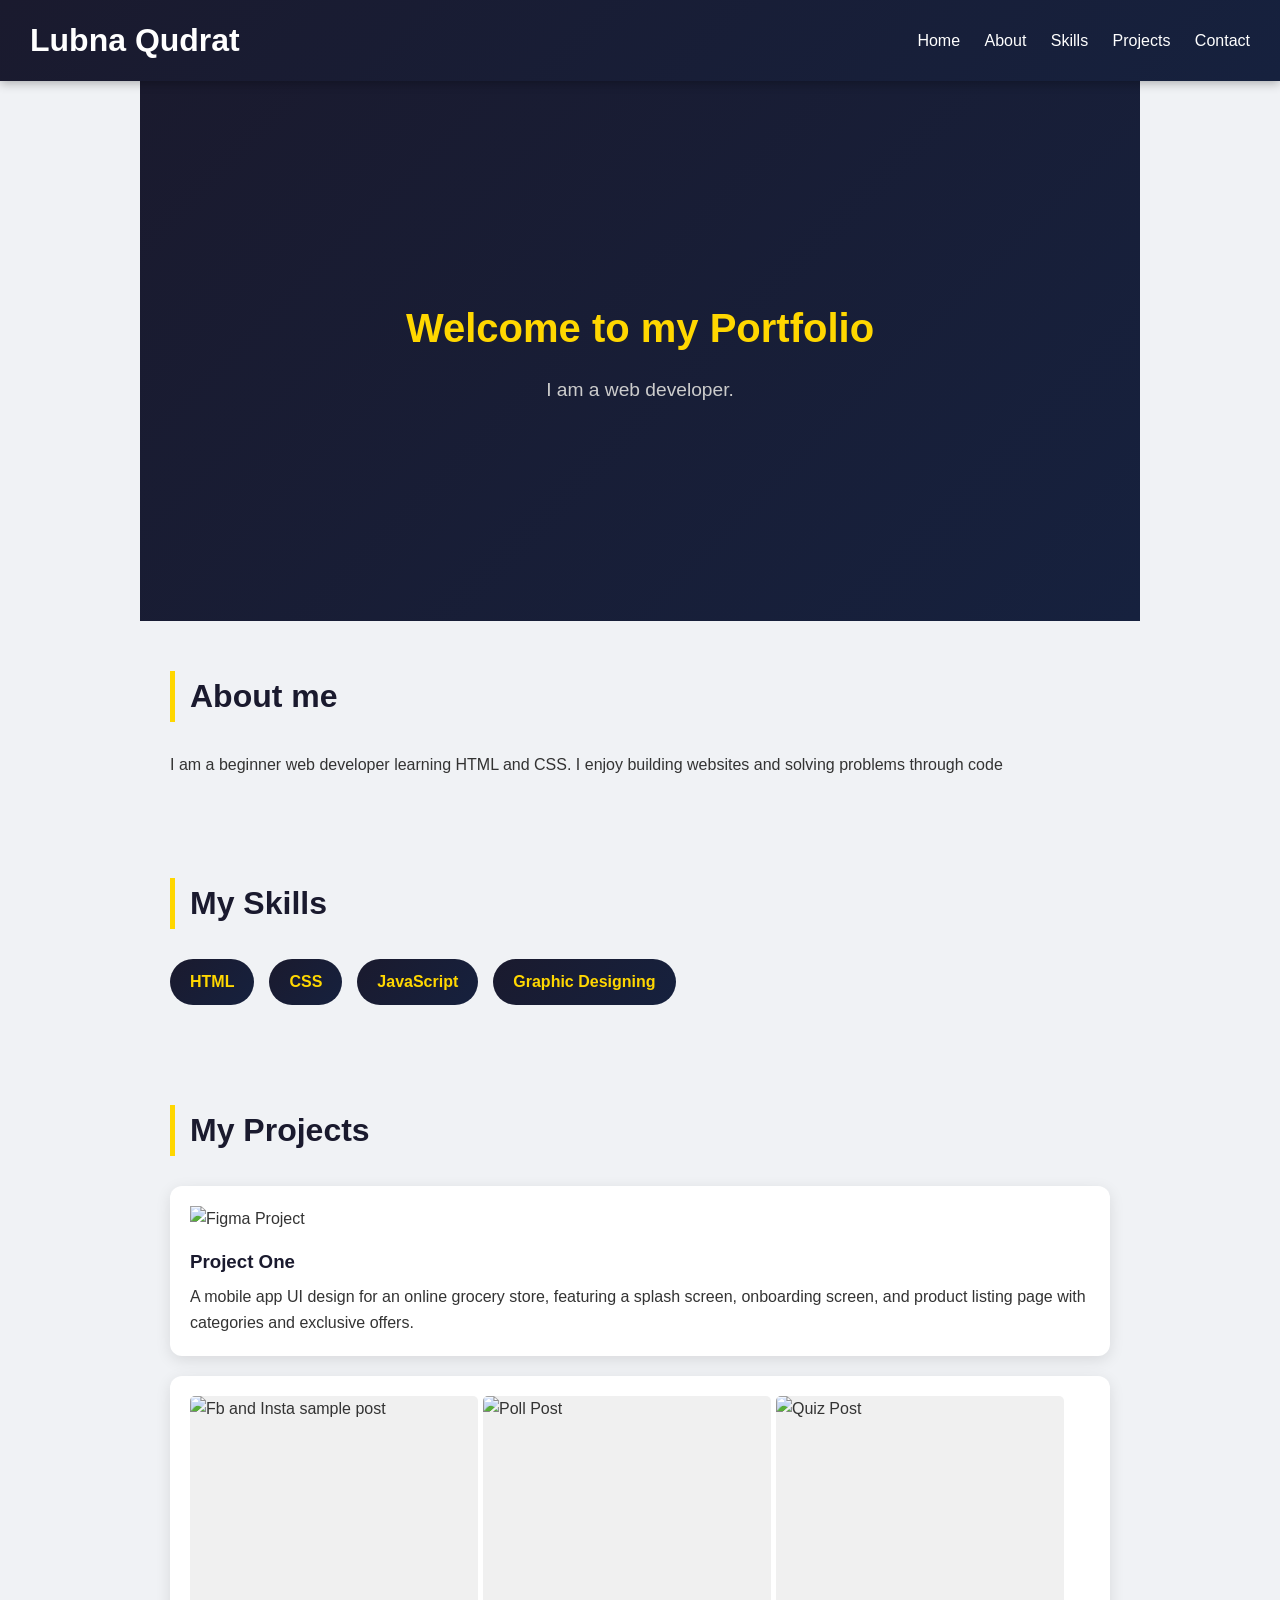
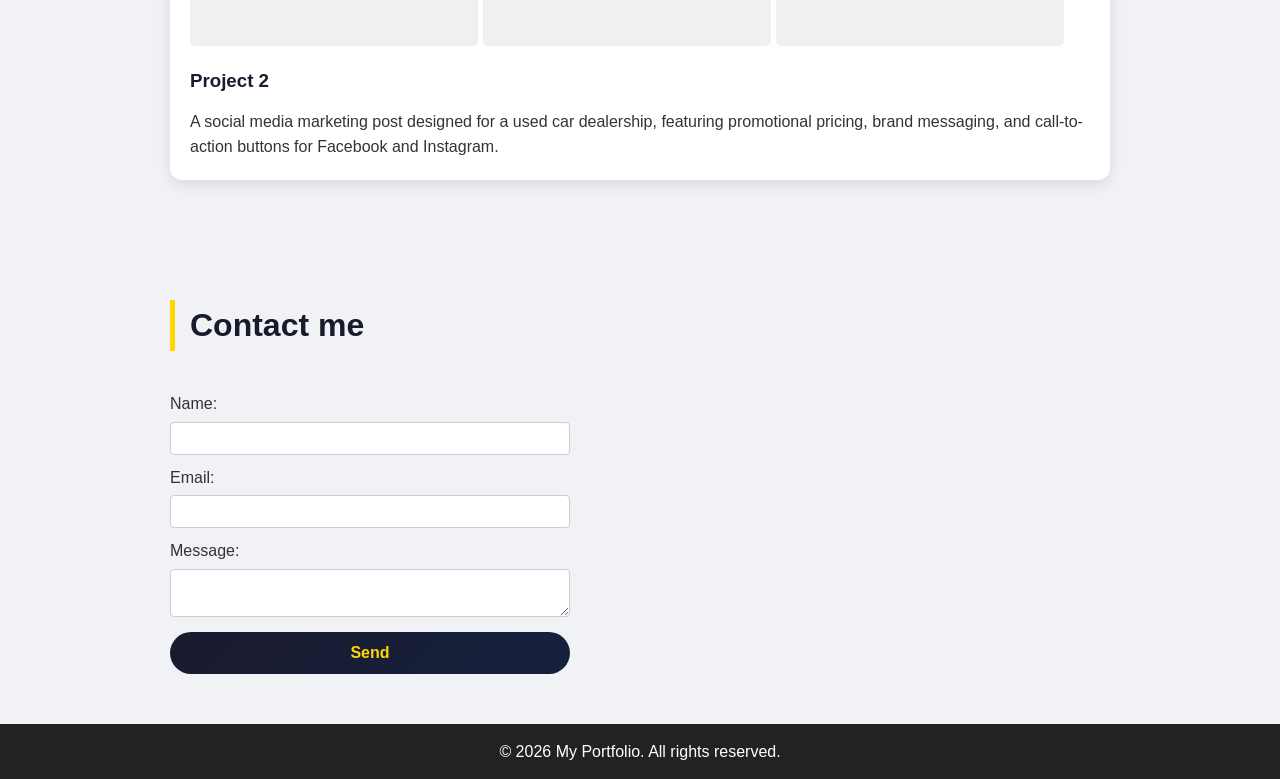
==== index.html @ 87b62861 "Add files via upload" ====
<!DOCTYPE html>
<html lang="en">
    <head>
        <meta charset="UTF-8">
        <meta name="viewport" content="width=device-width, initial-scale=1.0">
        <title>My Portfolio</title>
        <link rel="stylesheet" href="style.css">
    </head>
        <body>
            <header>
            <h1>Lubna Qudrat</h1>
            <nav>
                <a href="#home">Home</a>
                <a href="#about">About</a>
                <a href="#skills">Skills</a>
                <a href="#projects">Projects</a>
                <a href="#contact">Contact</a>
                </nav>
            </header>
            <section id="home">
            <h2>Welcome to my Portfolio</h2>
            <p>I am a web developer.</p>
            </section>
            <section id="about">
                <h2>About me</h2>
                <p>I am a beginner web developer learning HTML and CSS. I enjoy building websites and solving problems through code</p>
            </section>
            <section id="skills">
                <h2>My Skills</h2>
                <ul>
                    <li>HTML</li>
                    <li>CSS</li>
                    <li>JavaScript</li>
                    <li>Graphic Designing</li>
                </ul>
            </section>
            <section id="projects">
                <h2>My Projects</h2>
                <div class="project-card single-image">
                    <img src="projects/my_1st_figma_project.png" alt="Figma Project">
                    <h3>Project One</h3>
                    <p>A mobile app UI design for an online grocery store, featuring a splash screen, onboarding screen, and product listing page with categories and exclusive offers.</p>
                    </div>
                    <div class="project-card multi-image">
                        <img src="projects/marketing_projects/1st_post.png" alt="Fb and Insta sample post">
                        <img src="projects/marketing_projects/Globe_Automotive_Poll_Post2.png" alt="Poll Post">
                        <img src="projects/marketing_projects/Globe_Automotive_Quiz_Post3.png" alt="Quiz Post">
                        <h3>Project 2</h3>
                        <p>A social media marketing post designed for a used car dealership, featuring promotional pricing, brand messaging, and call-to-action buttons for Facebook and Instagram.</p>
                    </div>
            </section>
            <section id="contact">
                <h2>Contact me</h2>
                <form>

                    <label for="name">Name:</label>
                    <input type="text" id="name" name="name">
                    <label for="email">Email:</label>
                    <input type="email" id="email" name="email">
                    <label for="message">Message:</label>
                    <textarea id="message" name="message"></textarea>
                    <button type="submit">Send</button>
                    </form>
            </section>
            <footer>
            <p>&copy; 2026 My Portfolio. All rights reserved.</p>
</footer>
        </body>
</html>
---- style.css ----
* {
    margin: 0;
    padding: 0;
    box-sizing: border-box;
}
body
{
    font-family: Arial, Helvetica, sans-serif;
    line-height: 1.6;
    color: #333;
    background-color: #f0f2f5;
}
header
{
    display: flex;
    justify-content: space-between;
    align-items: center;
    background: linear-gradient(135deg, #1a1a2e, #16213e);
    color: #fff;
    padding: 15px 30px;
    position: sticky;
    top: 0;
    z-index: 100;
    box-shadow: 0 2px 10px rgba(0,0,0,0.3);
}
nav a{
    color: #fff;
    text-decoration: none;
    margin-left: 20px;
}
nav a:hover{
    color:#ffd700;
}
section{
    padding:50px 30px;
    max-width: 1000px;
    margin: auto;
}
section h2 {
    font-size: 2rem;
    margin-bottom: 30px;
    color: #1a1a2e;
    border-left: 5px solid #ffd700;
    padding-left: 15px;
}
#home {
    text-align: center;
    background: linear-gradient(135deg, #1a1a2e, #16213e);
    color: #fff;
    padding: 100px 30px;
    min-height: 60vh;
    display: flex;
    flex-direction: column;
    justify-content: center;
    align-items: center;
}
#home h2 {
    font-size: 2.5rem;
    margin-bottom: 15px;
    color: #ffd700;
    border-left: none;
    padding-left: 0; 
}
#home p {
    font-size: 1.2rem;
    color: #ccc;
}
#skills ul {
    list-style:none;
    display: flex;
    flex-wrap: wrap;
    gap: 15px;
}
#skills li {
    background: linear-gradient(135deg, #1a1a2e, #16213e);
    color: #ffd700;
    padding: 10px 20px;
    border-radius: 25px;
    font-weight: bold;
    transition: transform 0.2s;
}
#skills li:hover {
    transform: scale(1.05);
}
.project-card {
    background: #fff;
    padding: 20px;
    margin-bottom: 20px;
    border-radius: 12px;
    box-shadow: 0 4px 15px rgba(0,0,0,0.1);
    transition: transform 0.3s, box-shadow 0.3s;
}
.project-card:hover {
    transform: translateY(-5px);
    box-shadow: 0 8px 25px rgba(0,0,0,0.15);
}
.project-card h3 {
    margin: 15px 0 8px;
    color: #1a1a2e;
}
.single-image img {
    max-width: 100%;
    display: block;
}
.multi-image {
  display: flex;
  flex-direction: row;
  flex-wrap: wrap;
  align-items: flex-start;
  gap: 5px;
}
.multi-image h3, .multi-image p {
  width: 100%;
}
.multi-image img {
  width: 32%;
  height: 250px;
  object-fit: contain;
  border-radius: 5px;
  background: #f0f0f0;
}
form {
  display: flex;
  flex-direction: column;
  max-width: 400px;
}
form label {
  margin-top: 10px;
}

form input,
form textarea {
  padding: 8px;
  margin-top: 5px;
  border: 1px solid #ccc;
  border-radius: 4px;
}
form button {
    margin-top: 15px;
    padding: 12px;
    background: linear-gradient(135deg, #1a1a2e, #16213e);
    color: #ffd700;
    border: none;
    border-radius: 25px;
    cursor: pointer;
    font-size: 1rem;
    font-weight: bold;
    transition: opacity 0.3s;
}

form button:hover {
    opacity: 0.85;
}

/* Responsive */
@media (max-width: 768px) {
  header {
    flex-direction: column;
    text-align: center;
 }
 nav {
    display: flex;
    flex-wrap: wrap;
    justify-content: center;
    gap: 10px;
 }
nav a {
    margin-left: 0; 
}
}
footer {
  text-align: center;
  background: #222;
  color: #fff;
  padding: 15px;
}
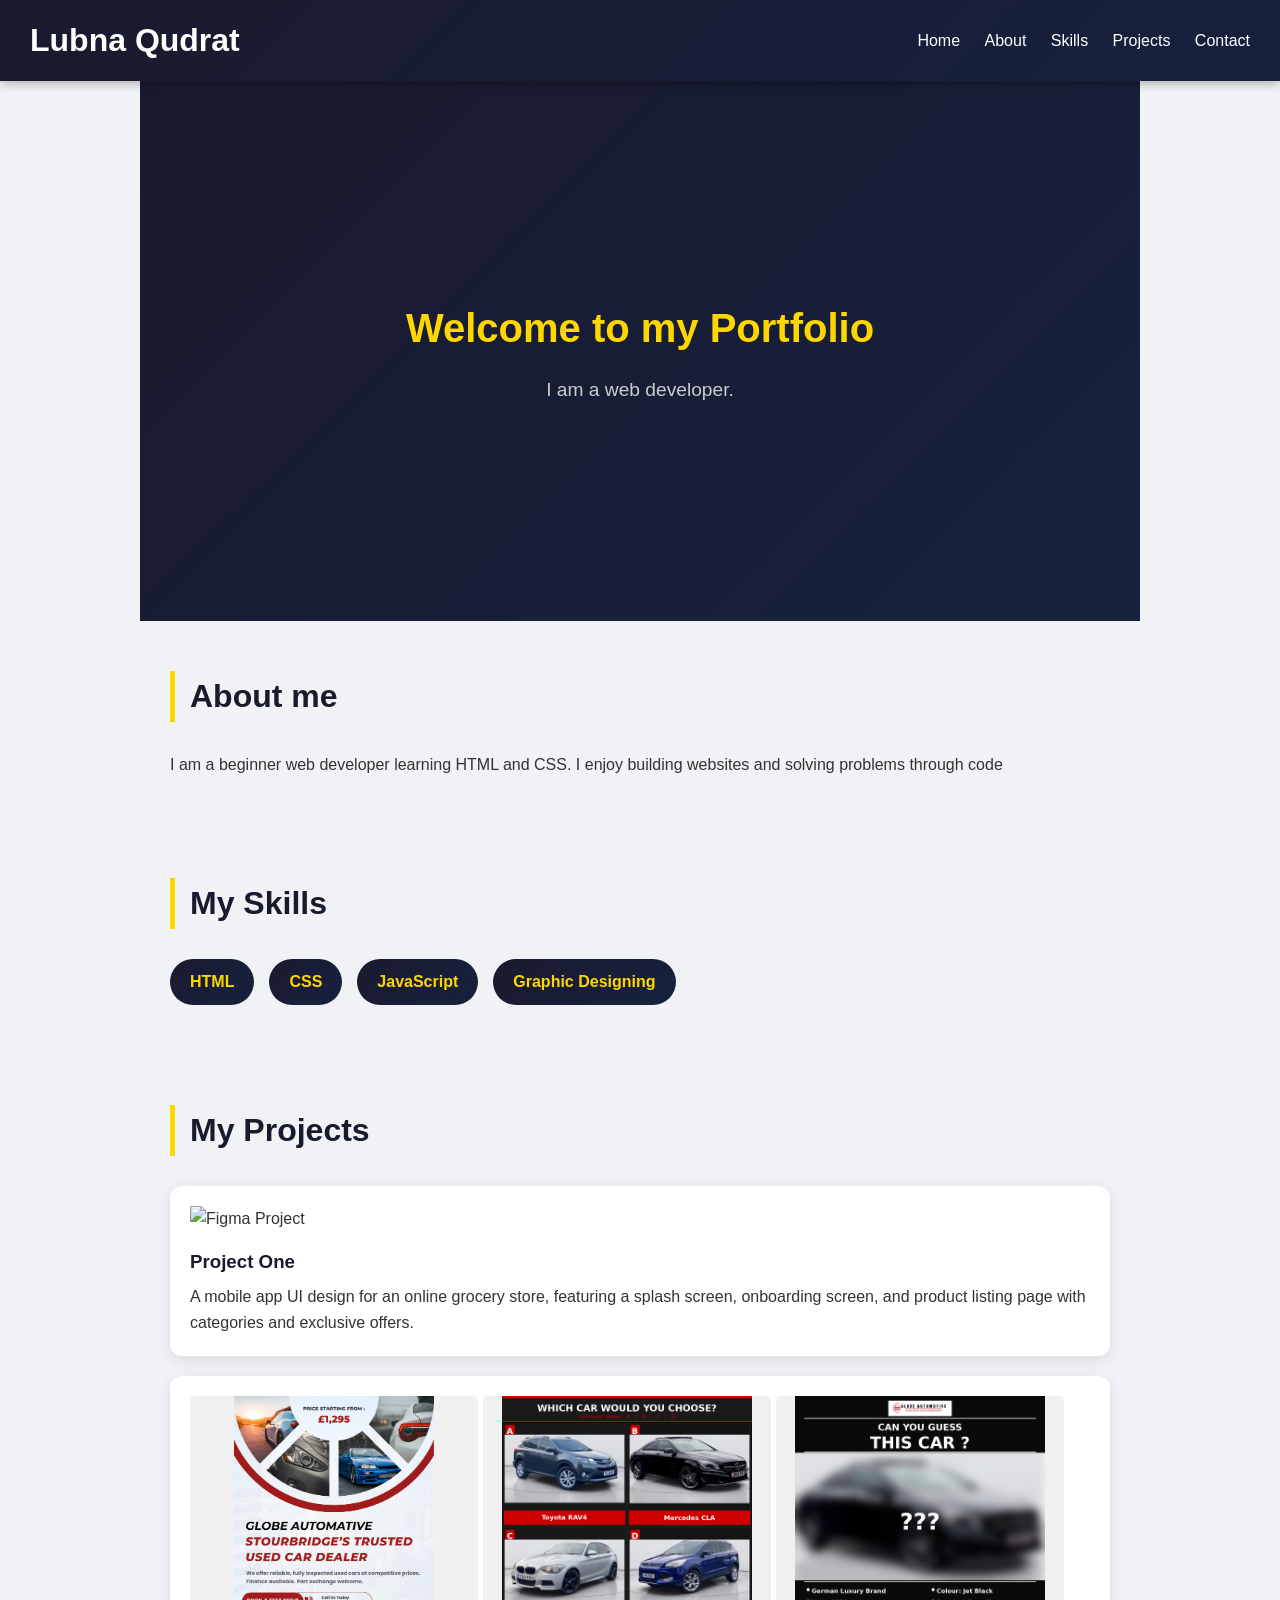
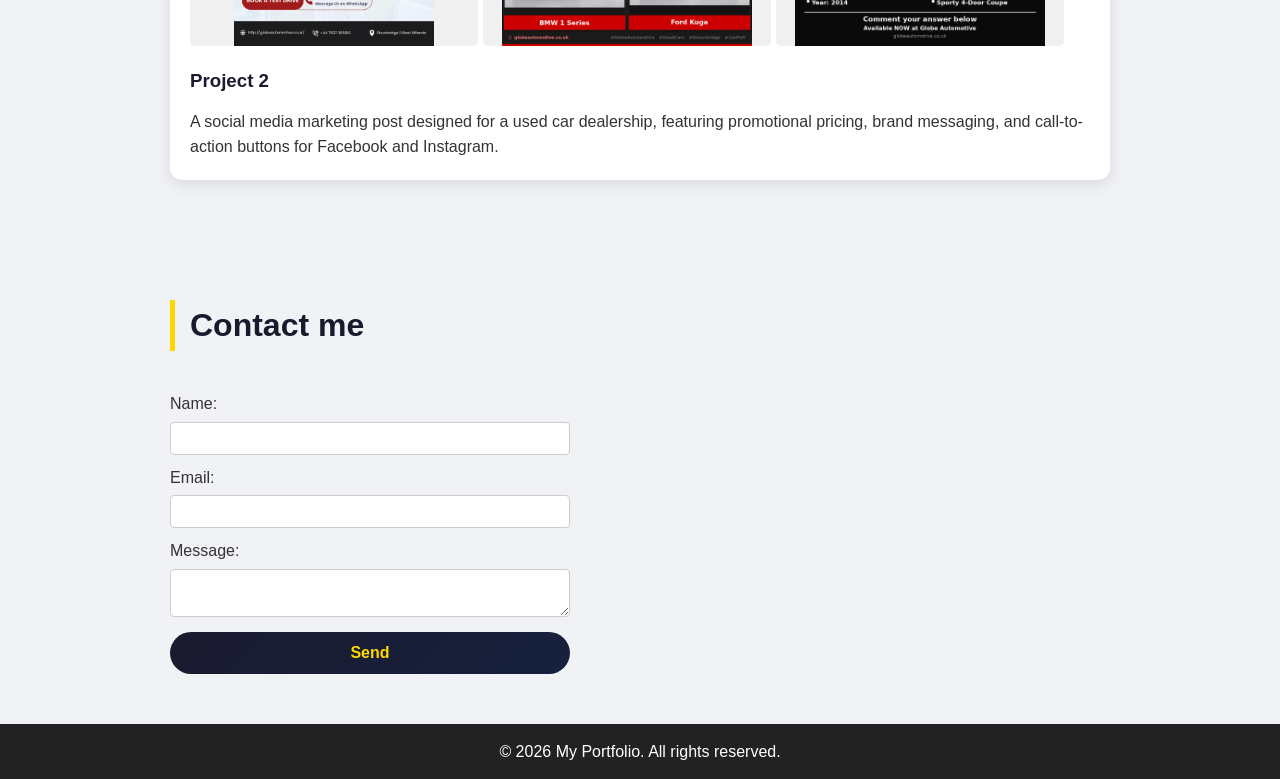
==== commit 7c49f5db: "Update index.html" ====
--- a/index.html
+++ b/index.html
@@ -42,9 +42,9 @@
                     <p>A mobile app UI design for an online grocery store, featuring a splash screen, onboarding screen, and product listing page with categories and exclusive offers.</p>
                     </div>
                     <div class="project-card multi-image">
-                        <img src="projects/marketing_projects/1st_post.png" alt="Fb and Insta sample post">
-                        <img src="projects/marketing_projects/Globe_Automotive_Poll_Post2.png" alt="Poll Post">
-                        <img src="projects/marketing_projects/Globe_Automotive_Quiz_Post3.png" alt="Quiz Post">
+                        <img src="1st_post.png" alt="Fb and Insta sample post">
+                        <img src="Globe_Automotive_Poll_Post2.png" alt="Poll Post">
+                        <img src="Globe_Automotive_Quiz_Post3.png" alt="Quiz Post">
                         <h3>Project 2</h3>
                         <p>A social media marketing post designed for a used car dealership, featuring promotional pricing, brand messaging, and call-to-action buttons for Facebook and Instagram.</p>
                     </div>
@@ -66,4 +66,4 @@
             <p>&copy; 2026 My Portfolio. All rights reserved.</p>
 </footer>
         </body>
-</html>+</html>
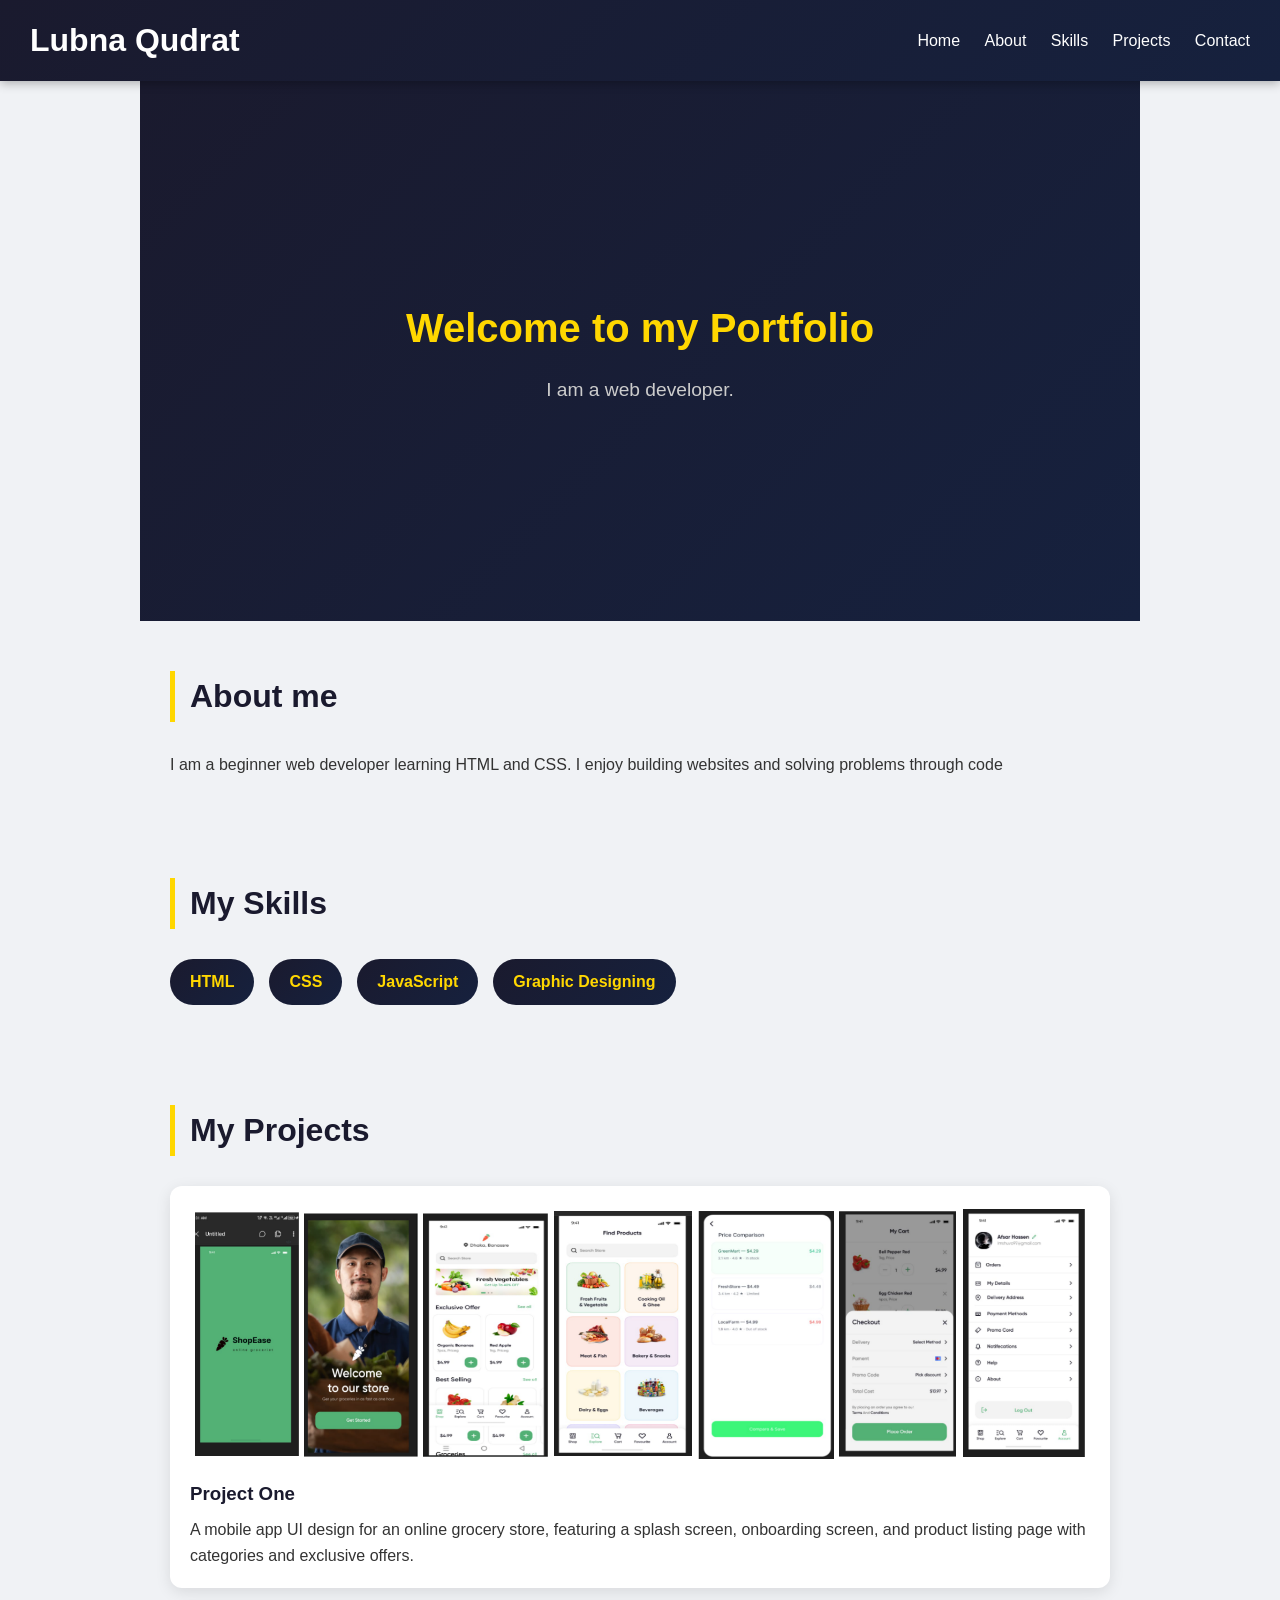
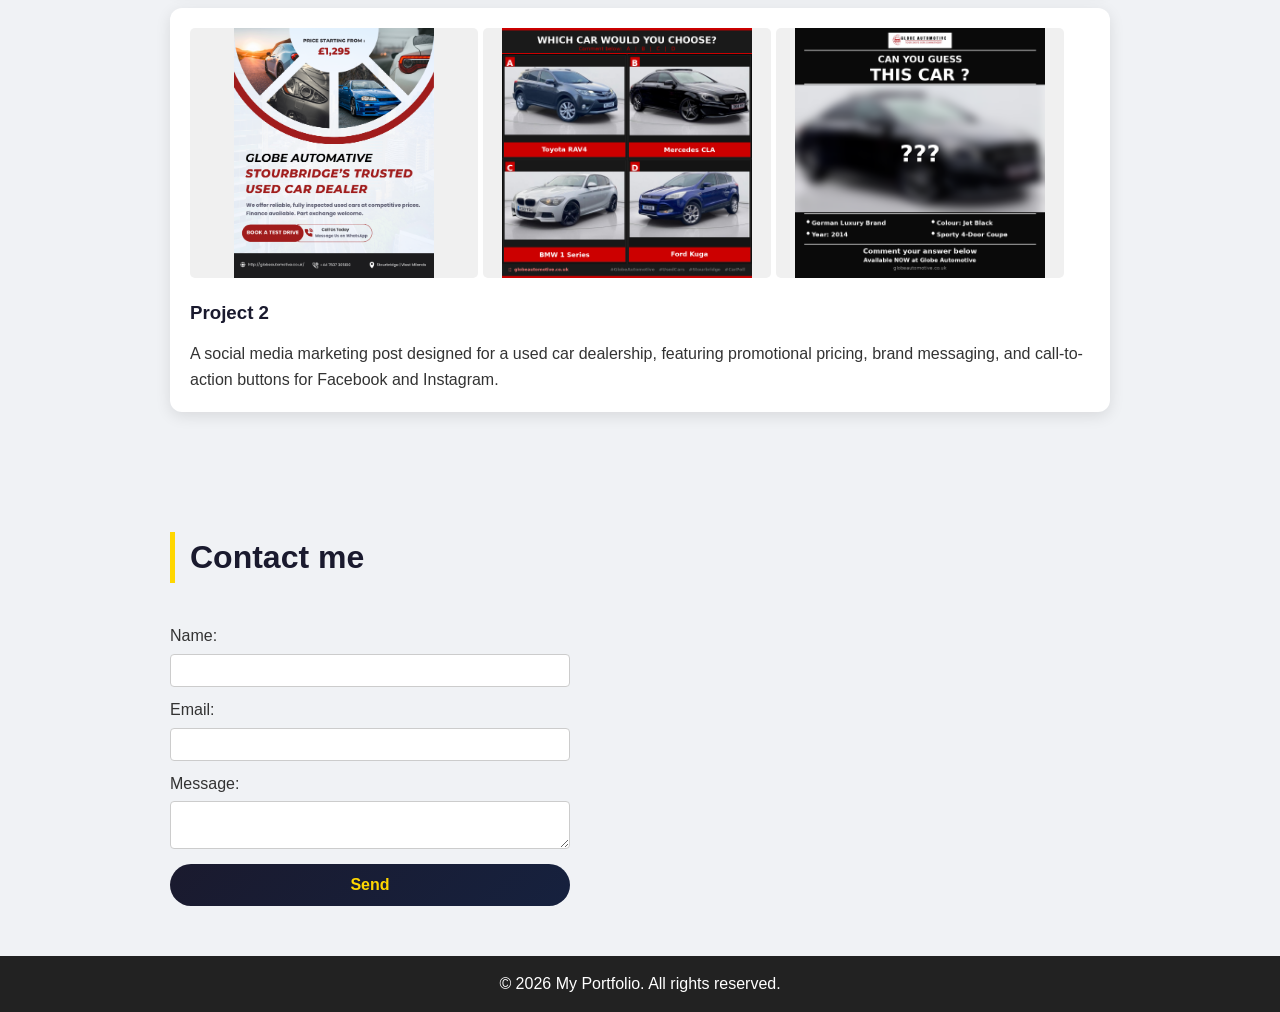
==== commit 2fe2b2ac: "Update index.html" ====
--- a/index.html
+++ b/index.html
@@ -37,7 +37,7 @@
             <section id="projects">
                 <h2>My Projects</h2>
                 <div class="project-card single-image">
-                    <img src="projects/my_1st_figma_project.png" alt="Figma Project">
+                    <img src="my_1st_figma_project.png" alt="Figma Project">
                     <h3>Project One</h3>
                     <p>A mobile app UI design for an online grocery store, featuring a splash screen, onboarding screen, and product listing page with categories and exclusive offers.</p>
                     </div>
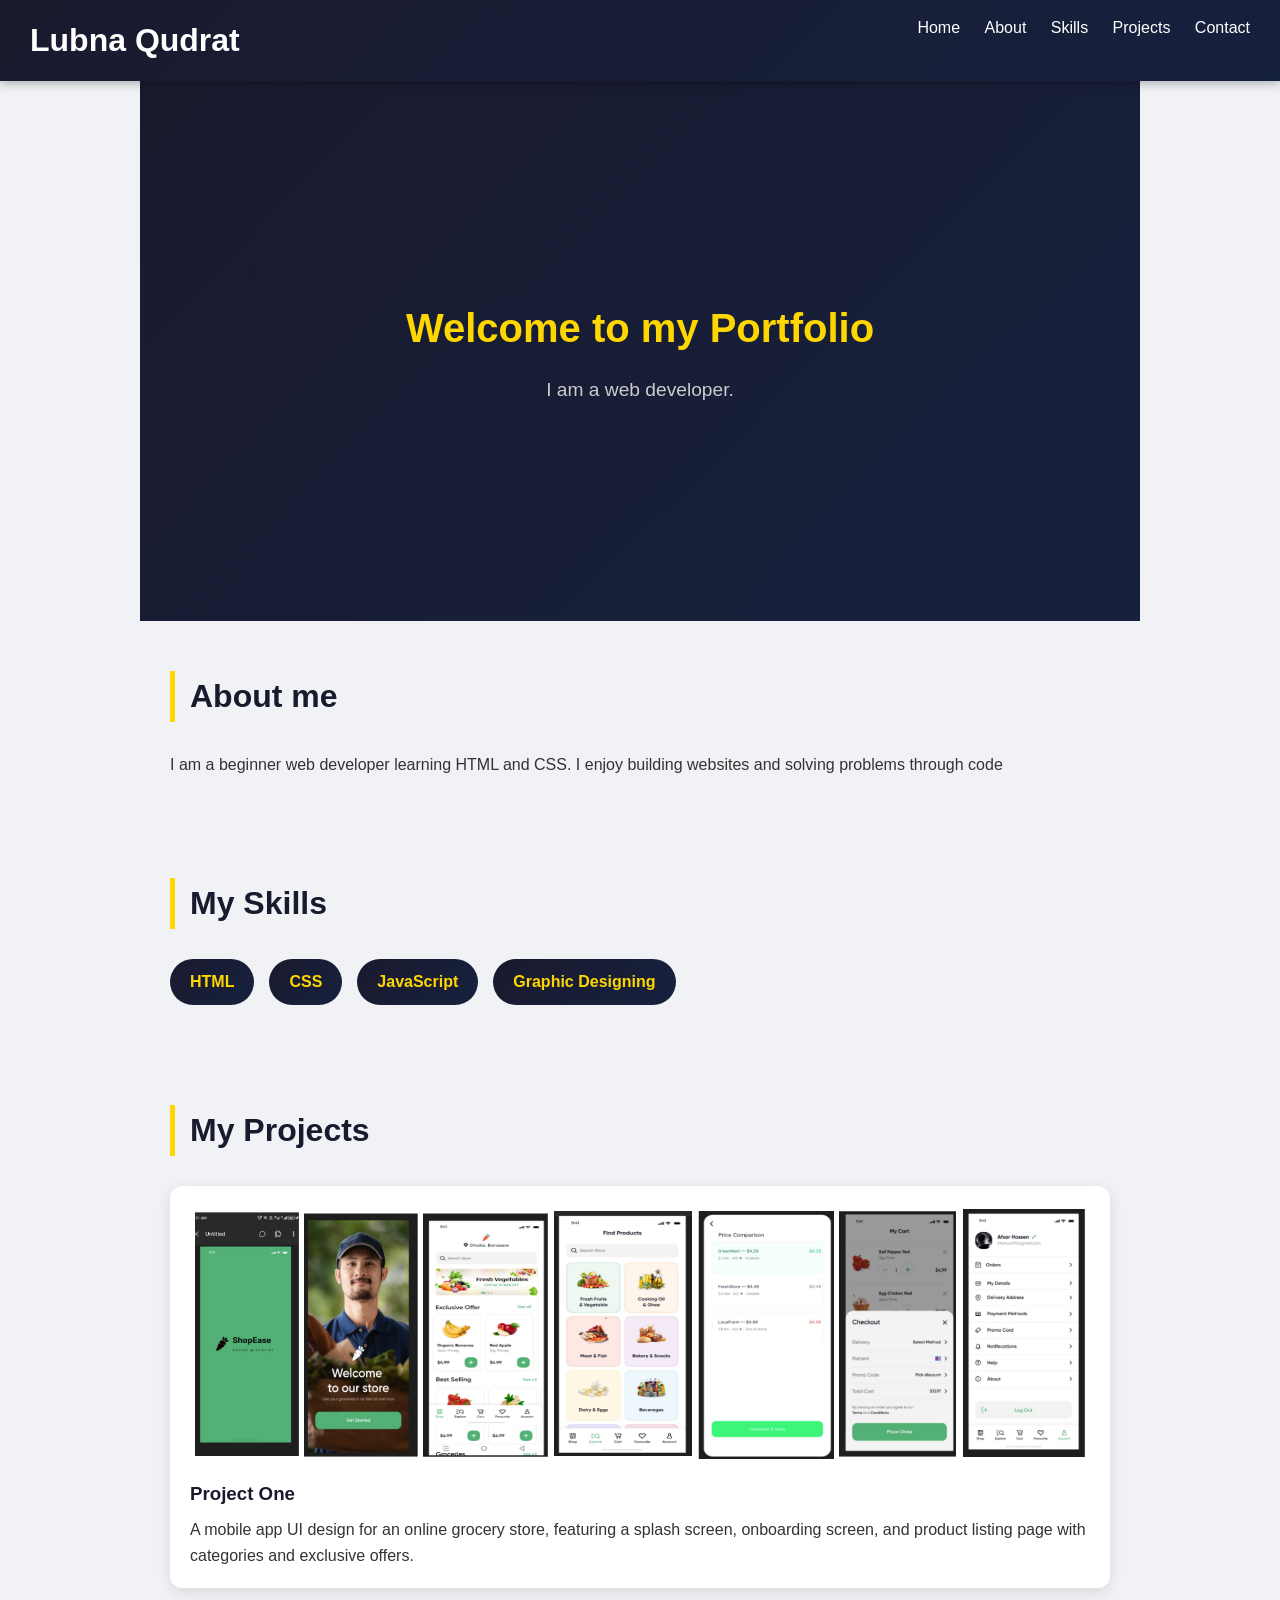
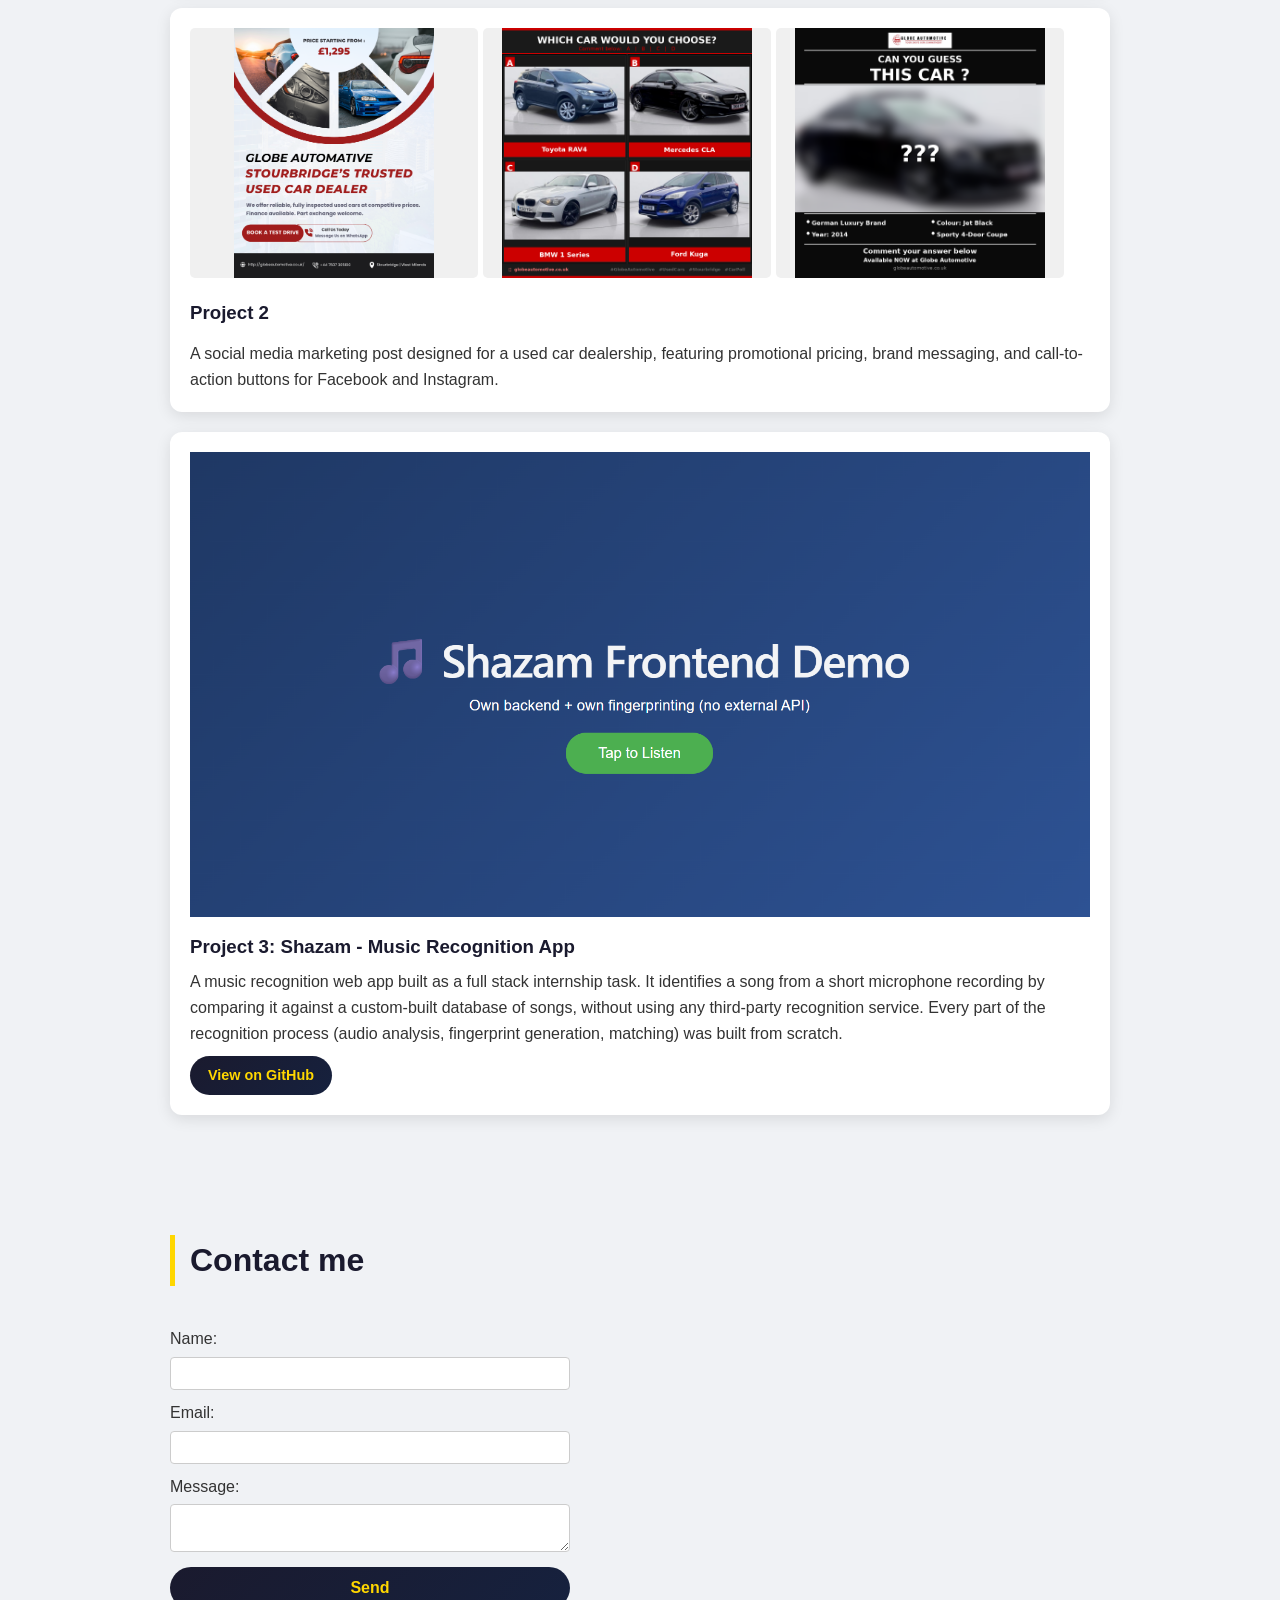
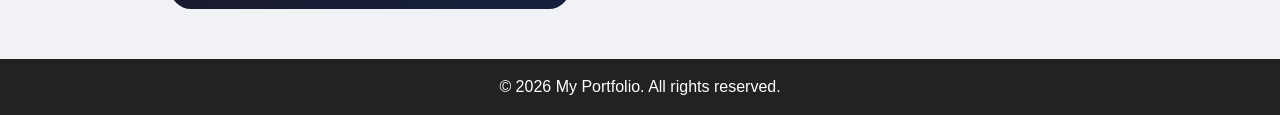
==== commit cb8ca8b2: "Added Shazam project card" ====
--- a/index.html
+++ b/index.html
@@ -9,7 +9,12 @@
         <body>
             <header>
             <h1>Lubna Qudrat</h1>
-            <nav>
+            <div class="hamburger" onclick="toggleMenu()">
+                <span></span>
+                <span></span>
+                <span></span>
+            </div>
+            <nav id="navMenu">
                 <a href="#home">Home</a>
                 <a href="#about">About</a>
                 <a href="#skills">Skills</a>
@@ -48,6 +53,12 @@
                         <h3>Project 2</h3>
                         <p>A social media marketing post designed for a used car dealership, featuring promotional pricing, brand messaging, and call-to-action buttons for Facebook and Instagram.</p>
                     </div>
+                    <div class="project-card single-image">
+                        <img src="projects/project_3(music_app).png" alt="Shazam Frontend Demo">
+                        <h3>Project 3: Shazam - Music Recognition App</h3>
+                        <p>A music recognition web app built as a full stack internship task. It identifies a song from a short microphone recording by comparing it against a custom-built database of songs, without using any third-party recognition service. Every part of the recognition process (audio analysis, fingerprint generation, matching) was built from scratch.</p>
+                        <a href="https://github.com/lubna71/shazam-frontend" target="_blank" class="project-link">View on GitHub</a>
+                    </div>
             </section>
             <section id="contact">
                 <h2>Contact me</h2>
@@ -65,5 +76,16 @@
             <footer>
             <p>&copy; 2026 My Portfolio. All rights reserved.</p>
 </footer>
-        </body>
+<script>
+    function toggleMenu() {
+        const nav = document.getElementById("navMenu");
+        nav.classList.toggle("active");
+    }
+    document.querySelectorAll("#navMenu a").forEach(link => {
+        link.addEventListener("click", () => {
+            document.getElementById("navMenu").classList.remove("active");
+        });
+    });
+</script>
+</body>
 </html>
--- a/style.css
+++ b/style.css
@@ -14,7 +14,7 @@
 {
     display: flex;
     justify-content: space-between;
-    align-items: center;
+    align-items: flex-start;
     background: linear-gradient(135deg, #1a1a2e, #16213e);
     color: #fff;
     padding: 15px 30px;
@@ -31,10 +31,27 @@
 nav a:hover{
     color:#ffd700;
 }
+.hamburger {
+    display: none;
+    flex-direction: column;
+    cursor: pointer;
+    gap: 5px;
+    position: absolute;
+    top: 20px;
+    right: 30px;
+}
+.hamburger span {
+    width: 25px;
+    height: 3px;
+    background: #fff;
+    border-radius: 2px;
+}
 section{
     padding:50px 30px;
     max-width: 1000px;
     margin: auto;
+    scroll-margin-top: 100px;
+
 }
 section h2 {
     font-size: 2rem;
@@ -98,6 +115,21 @@
     margin: 15px 0 8px;
     color: #1a1a2e;
 }
+.project-link {
+    display: inline-block;
+    margin-top: 10px;
+    padding: 8px 18px;
+    background: linear-gradient(135deg, #1a1a2e, #16213e);
+    color: #ffd700;
+    text-decoration: none;
+    border-radius: 20px;
+    font-weight: bold;
+    font-size: 0.9rem;
+    transition: opacity 0.3s;
+}
+.project-link:hover {
+    opacity: 0.85;
+}
 .single-image img {
     max-width: 100%;
     display: block;
@@ -155,22 +187,35 @@
 /* Responsive */
 @media (max-width: 768px) {
   header {
+    flex-direction: row;
+    justify-content: space-between;
+    text-align: center;
+}
+.hamburger {
+    display: flex;
+  }
+  nav {
+    display: none;
     flex-direction: column;
-    text-align: center;
- }
- nav {
-    display: flex;
-    flex-wrap: wrap;
-    justify-content: center;
+    align-items: flex-end;
+    width: 100%;
+    text-align: right;
     gap: 10px;
- }
-nav a {
-    margin-left: 0; 
-}
+    margin-top: 15px;
+    padding-right: 20px;
+}
+  nav.active {
+    display: flex;
+  }
+
+  nav a {
+    margin-left: 0;
+    padding: 10px 0;
+  }
 }
 footer {
   text-align: center;
   background: #222;
   color: #fff;
   padding: 15px;
-}+}
